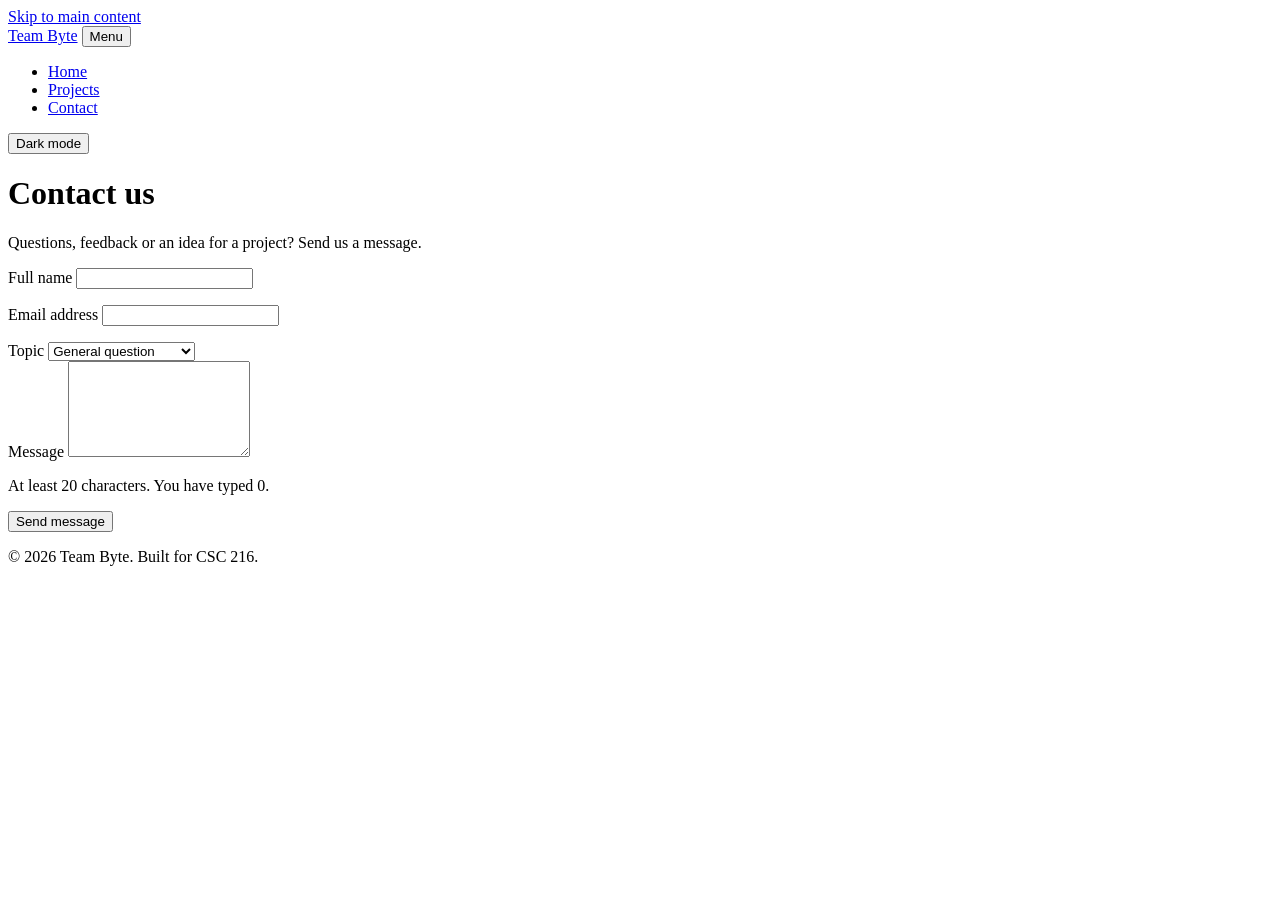
==== contact.html @ 86b4e173 "Add contact and project structure co-authored-by: mariejoeystar <rashidmaryjoy@gmail.com>" ====
<!doctype html>
<html lang="en">
  <head>
    <meta charset="UTF-8" />
    <meta name="viewport" content="width=device-width, initial-scale=1.0" />
    <meta name="description" content="Send a message to Team Byte." />
    <title>Contact | Team Byte</title>
    <link rel="stylesheet" href="css/styles.css" />
    <script src="js/script.js" defer></script>
  </head>
  <body>
    <a class="skip-link" href="#main">Skip to main content</a>

    <header class="site-header">
      <div class="container header-inner">
        <a class="logo" href="index.html">Team Byte</a>
        <button
          class="nav-toggle"
          type="button"
          aria-expanded="false"
          aria-controls="site-nav"
        >
          Menu
        </button>
        <nav id="site-nav" class="site-nav" aria-label="Main">
          <ul>
            <li><a href="index.html">Home</a></li>
            <li><a href="projects.html">Projects</a></li>
            <li><a href="contact.html" aria-current="page">Contact</a></li>
          </ul>
        </nav>
        <button class="theme-toggle" type="button" aria-pressed="false">
          Dark mode
        </button>
      </div>
    </header>

    <main id="main" class="container">
      <header class="page-header">
        <h1>Contact us</h1>
        <p class="lead">
          Questions, feedback or an idea for a project? Send us a message.
        </p>
      </header>

      <form id="contact-form" class="contact-form" novalidate>
        <div class="field">
          <label for="name">Full name</label>
          <input
            type="text"
            id="name"
            name="name"
            autocomplete="name"
            required
            aria-describedby="name-error"
          />
          <p class="error" id="name-error"></p>
        </div>

        <div class="field">
          <label for="email">Email address</label>
          <input
            type="email"
            id="email"
            name="email"
            autocomplete="email"
            required
            aria-describedby="email-error"
          />
          <p class="error" id="email-error"></p>
        </div>

        <div class="field">
          <label for="topic">Topic</label>
          <select id="topic" name="topic">
            <option value="general">General question</option>
            <option value="collaboration">Collaboration</option>
            <option value="feedback">Feedback on our site</option>
          </select>
        </div>

        <div class="field">
          <label for="message">Message</label>
          <textarea
            id="message"
            name="message"
            rows="6"
            required
            minlength="20"
            aria-describedby="message-hint message-error"
          ></textarea>
          <p class="hint" id="message-hint">
            At least 20 characters. You have typed
            <span id="char-count">0</span>.
          </p>
          <p class="error" id="message-error"></p>
        </div>

        <button class="button" type="submit">Send message</button>
        <p id="form-status" class="form-status" role="status"></p>
      </form>
    </main>

    <footer class="site-footer">
      <div class="container">
        <p>© <span id="year">2026</span> Team Byte. Built for CSC 216.</p>
      </div>
    </footer>
  </body>
</html>
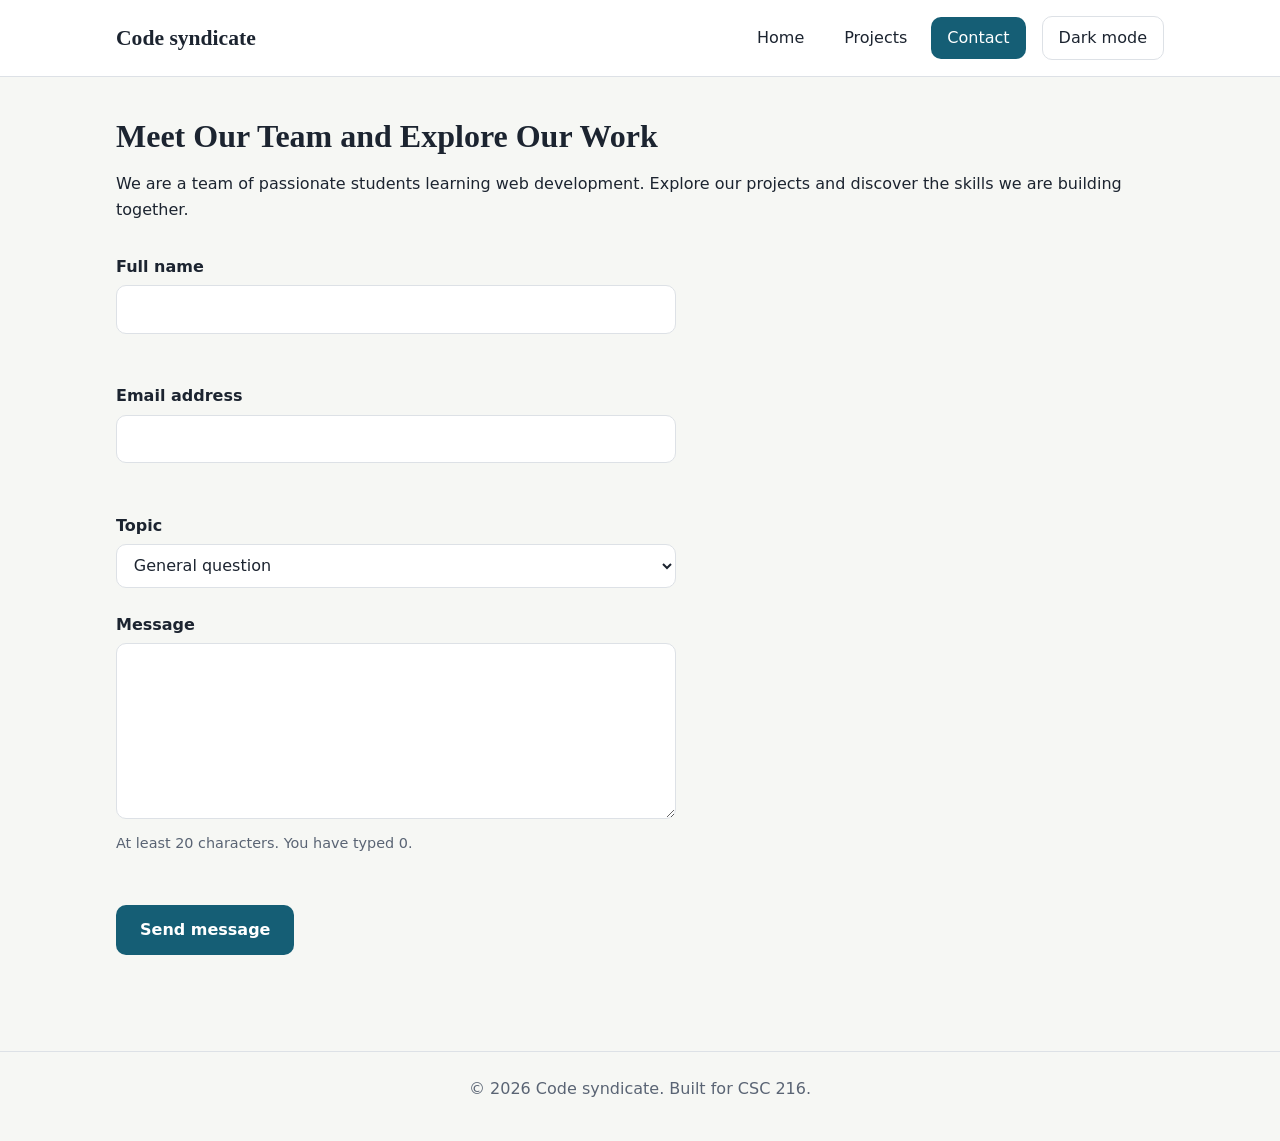
==== commit eebf2459: "complete the work co-authored-by: mariejoeystar <maryjoyrashid@gmail.com>" ====
--- a/contact.html
+++ b/contact.html
@@ -3,8 +3,8 @@
   <head>
     <meta charset="UTF-8" />
     <meta name="viewport" content="width=device-width, initial-scale=1.0" />
-    <meta name="description" content="Send a message to Team Byte." />
-    <title>Contact | Team Byte</title>
+    <meta name="description" content="Send a message to Code syndicate." />
+    <title>Contact | Code syndicate</title>
     <link rel="stylesheet" href="css/styles.css" />
     <script src="js/script.js" defer></script>
   </head>
@@ -13,7 +13,7 @@
 
     <header class="site-header">
       <div class="container header-inner">
-        <a class="logo" href="index.html">Team Byte</a>
+        <a class="logo" href="index.html">Code syndicate</a>
         <button
           class="nav-toggle"
           type="button"
@@ -37,9 +37,10 @@
 
     <main id="main" class="container">
       <header class="page-header">
-        <h1>Contact us</h1>
-        <p class="lead">
-          Questions, feedback or an idea for a project? Send us a message.
+        <h1>Meet Our Team and Explore Our Work</h1>
+        <p>
+          We are a team of passionate students learning web development. Explore
+          our projects and discover the skills we are building together.
         </p>
       </header>
 
@@ -103,7 +104,7 @@
 
     <footer class="site-footer">
       <div class="container">
-        <p>© <span id="year">2026</span> Team Byte. Built for CSC 216.</p>
+        <p>© <span id="year">2026</span> Code syndicate. Built for CSC 216.</p>
       </div>
     </footer>
   </body>
--- a/css/styles.css
+++ b/css/styles.css
@@ -0,0 +1,430 @@
+/* =====================================================
+   Team website stylesheet (CSC 216, Lab 2)
+   One file styles every page on the site.
+   ===================================================== */
+
+/* ---------- 1. Design tokens ---------- */
+:root {
+  --color-bg: #f6f7f4;
+  --color-surface: #ffffff;
+  --color-text: #1c2430;
+  --color-muted: #5a6474;
+  --color-primary: #155e75;
+  --color-primary-dark: #0c4a6e;
+  --color-on-primary: #ffffff;
+  --color-border: #dde1e6;
+  --color-error: #b3261e;
+  --color-success: #1e7b3a;
+
+  --font-body: system-ui, -apple-system, "Segoe UI", Roboto, Arial, sans-serif;
+  --font-heading: Georgia, "Times New Roman", serif;
+
+  --space-1: 0.5rem;
+  --space-2: 1rem;
+  --space-3: 1.5rem;
+  --space-4: 2.5rem;
+  --space-5: 4rem;
+
+  --radius: 10px;
+  --max-width: 1080px;
+}
+
+body.dark {
+  --color-bg: #11161d;
+  --color-surface: #1a212b;
+  --color-text: #e7ebf0;
+  --color-muted: #a2abb9;
+  --color-primary: #67e8d2;
+  --color-primary-dark: #99f6e4;
+  --color-on-primary: #0b1f1f;
+  --color-border: #2b3340;
+  --color-error: #ff8a80;
+  --color-success: #7ddc97;
+  color-scheme: dark;
+}
+/* ---------- 2. Base and reset ---------- */
+*,
+*::before,
+*::after {
+  box-sizing: border-box;
+}
+
+body {
+  margin: 0;
+  font-family: var(--font-body);
+  font-size: 1rem;
+  line-height: 1.6;
+  color: var(--color-text);
+  background-color: var(--color-bg);
+  transition:
+    background-color 0.3s ease,
+    color 0.3s ease;
+}
+
+h1,
+h2,
+h3 {
+  font-family: var(--font-heading);
+  line-height: 1.2;
+  margin: 0 0 var(--space-2);
+}
+
+p {
+  margin: 0 0 var(--space-2);
+}
+
+a {
+  color: var(--color-primary);
+}
+
+a:hover {
+  color: var(--color-primary-dark);
+}
+
+img {
+  max-width: 100%;
+  display: block;
+}
+
+:focus-visible {
+  outline: 3px solid var(--color-primary);
+  outline-offset: 3px;
+}
+/* ---------- 3. Layout helpers ---------- */
+.container {
+  width: 100%;
+  max-width: var(--max-width);
+  margin-inline: auto;
+  padding-inline: var(--space-2);
+}
+
+.section {
+  padding-block: var(--space-4);
+}
+
+.skip-link {
+  position: absolute;
+  top: -4rem;
+  left: var(--space-2);
+  z-index: 100;
+  padding: var(--space-1) var(--space-2);
+  border-radius: var(--radius);
+  background-color: var(--color-primary);
+  color: var(--color-on-primary);
+}
+
+.skip-link:focus {
+  top: var(--space-2);
+}
+/* ---------- 4. Header and navigation ---------- */
+.site-header {
+  position: sticky;
+  top: 0;
+  z-index: 10;
+  background-color: var(--color-surface);
+  border-bottom: 1px solid var(--color-border);
+}
+
+.header-inner {
+  display: flex;
+  flex-wrap: wrap;
+  align-items: center;
+  gap: var(--space-2);
+  padding-block: var(--space-2);
+}
+
+.logo {
+  margin-right: auto;
+  font-family: var(--font-heading);
+  font-size: 1.35rem;
+  font-weight: 700;
+  color: var(--color-text);
+  text-decoration: none;
+}
+
+.site-nav ul {
+  display: flex;
+  gap: var(--space-1);
+  margin: 0;
+  padding: 0;
+  list-style: none;
+}
+
+.site-nav a {
+  display: block;
+  padding: var(--space-1) var(--space-2);
+  border-radius: var(--radius);
+  color: var(--color-text);
+  font-weight: 500;
+  text-decoration: none;
+}
+
+.site-nav a:hover {
+  background-color: var(--color-bg);
+}
+
+.site-nav a[aria-current="page"] {
+  background-color: var(--color-primary);
+  color: var(--color-on-primary);
+}
+
+.nav-toggle,
+.theme-toggle {
+  padding: var(--space-1) var(--space-2);
+  border: 1px solid var(--color-border);
+  border-radius: var(--radius);
+  background-color: transparent;
+  color: var(--color-text);
+  font: inherit;
+  cursor: pointer;
+}
+
+.theme-toggle[aria-pressed="true"] {
+  border-color: var(--color-primary);
+  color: var(--color-primary);
+}
+
+.nav-toggle {
+  display: none;
+}
+
+/*IMAGES*/
+.card img {
+  width: 100px;
+  height: 120px;
+  object-fit: cover;
+  object-position: center 20%;
+  border-radius: 8px;
+}
+/* ---------- 5. Buttons and hero ---------- */
+.button {
+  display: inline-block;
+  padding: 0.75rem 1.5rem;
+  border: none;
+  border-radius: var(--radius);
+  background-color: var(--color-primary);
+  color: var(--color-on-primary);
+  font: inherit;
+  font-weight: 600;
+  text-decoration: none;
+  cursor: pointer;
+  transition:
+    background-color 0.2s ease,
+    transform 0.2s ease;
+}
+
+.button:hover {
+  background-color: var(--color-primary-dark);
+  color: var(--color-on-primary);
+  transform: translateY(-2px);
+}
+
+.hero {
+  padding-block: var(--space-5);
+  background: linear-gradient(135deg, var(--color-surface), var(--color-bg));
+  border-bottom: 1px solid var(--color-border);
+}
+
+.hero h1 {
+  max-width: 18ch;
+  font-size: clamp(2rem, 5vw, 3.25rem);
+}
+
+.eyebrow {
+  margin-bottom: var(--space-1);
+  color: var(--color-primary);
+  font-size: 0.8rem;
+  font-weight: 700;
+  letter-spacing: 0.12em;
+  text-transform: uppercase;
+}
+
+.lead {
+  max-width: 55ch;
+  margin-bottom: var(--space-3);
+  color: var(--color-muted);
+  font-size: 1.2rem;
+}
+
+.page-header {
+  padding-block: var(--space-4) var(--space-2);
+}
+/* ---------- 6. Cards and grids ---------- */
+.team-grid,
+.project-grid {
+  display: grid;
+  grid-template-columns: repeat(auto-fit, minmax(260px, 1fr));
+  gap: var(--space-3);
+}
+
+.card {
+  padding: var(--space-3);
+  border: 1px solid var(--color-border);
+  border-radius: var(--radius);
+  background-color: var(--color-surface);
+}
+
+.avatar {
+  display: grid;
+  place-items: center;
+  width: 64px;
+  height: 64px;
+  margin-bottom: var(--space-2);
+  border-radius: 50%;
+  background-color: var(--color-primary);
+  color: var(--color-on-primary);
+  font-size: 1.25rem;
+  font-weight: 700;
+}
+
+.role {
+  color: var(--color-primary);
+  font-weight: 600;
+}
+
+.skill-list {
+  padding-left: 1.25rem;
+}
+
+.skill-list li {
+  margin-bottom: var(--space-1);
+}
+/* ---------- 7. Projects page ---------- */
+.filters {
+  display: flex;
+  flex-wrap: wrap;
+  gap: var(--space-1);
+  margin-bottom: var(--space-2);
+}
+
+.filter-btn {
+  padding: 0.4rem 1rem;
+  border: 1px solid var(--color-border);
+  border-radius: 999px;
+  background-color: var(--color-surface);
+  color: var(--color-text);
+  font: inherit;
+  cursor: pointer;
+}
+
+.filter-btn[aria-pressed="true"] {
+  border-color: var(--color-primary);
+  background-color: var(--color-primary);
+  color: var(--color-on-primary);
+}
+
+.project-count {
+  color: var(--color-muted);
+}
+
+.tag {
+  display: inline-block;
+  margin-bottom: var(--space-1);
+  color: var(--color-primary);
+  font-size: 0.75rem;
+  font-weight: 700;
+  letter-spacing: 0.06em;
+  text-transform: uppercase;
+}
+
+/* ---------- 8. Contact form ---------- */
+.contact-form {
+  max-width: 560px;
+  padding-bottom: var(--space-4);
+}
+
+.field {
+  margin-bottom: var(--space-3);
+}
+
+label {
+  display: block;
+  margin-bottom: 0.35rem;
+  font-weight: 600;
+}
+
+input,
+select,
+textarea {
+  width: 100%;
+  padding: 0.65rem 0.8rem;
+  border: 1px solid var(--color-border);
+  border-radius: var(--radius);
+  background-color: var(--color-surface);
+  color: var(--color-text);
+  font: inherit;
+}
+
+input:focus,
+select:focus,
+textarea:focus {
+  border-color: var(--color-primary);
+}
+
+input[aria-invalid="true"],
+textarea[aria-invalid="true"] {
+  border-color: var(--color-error);
+}
+
+.hint,
+.error {
+  margin: 0.35rem 0 0;
+  font-size: 0.9rem;
+}
+
+.hint {
+  color: var(--color-muted);
+}
+
+.error {
+  min-height: 1.4em;
+  color: var(--color-error);
+}
+
+.form-status {
+  margin-top: var(--space-2);
+  color: var(--color-success);
+  font-weight: 600;
+}
+/* ---------- 9. Footer ---------- */
+.site-footer {
+  margin-top: var(--space-4);
+  padding-block: var(--space-3);
+  border-top: 1px solid var(--color-border);
+  color: var(--color-muted);
+  text-align: center;
+}
+
+/* ---------- 10. Small screens ---------- */
+@media (max-width: 700px) {
+  .nav-toggle {
+    display: inline-block;
+  }
+
+  .site-nav {
+    display: none;
+    order: 3;
+    width: 100%;
+  }
+
+  .site-nav.open {
+    display: block;
+  }
+
+  .site-nav ul {
+    flex-direction: column;
+  }
+
+  .section {
+    padding-block: var(--space-3);
+  }
+}
+
+/* ---------- 11. Respect reduced-motion preferences ---------- */
+@media (prefers-reduced-motion: reduce) {
+  *,
+  *::before,
+  *::after {
+    transition: none !important;
+  }
+}
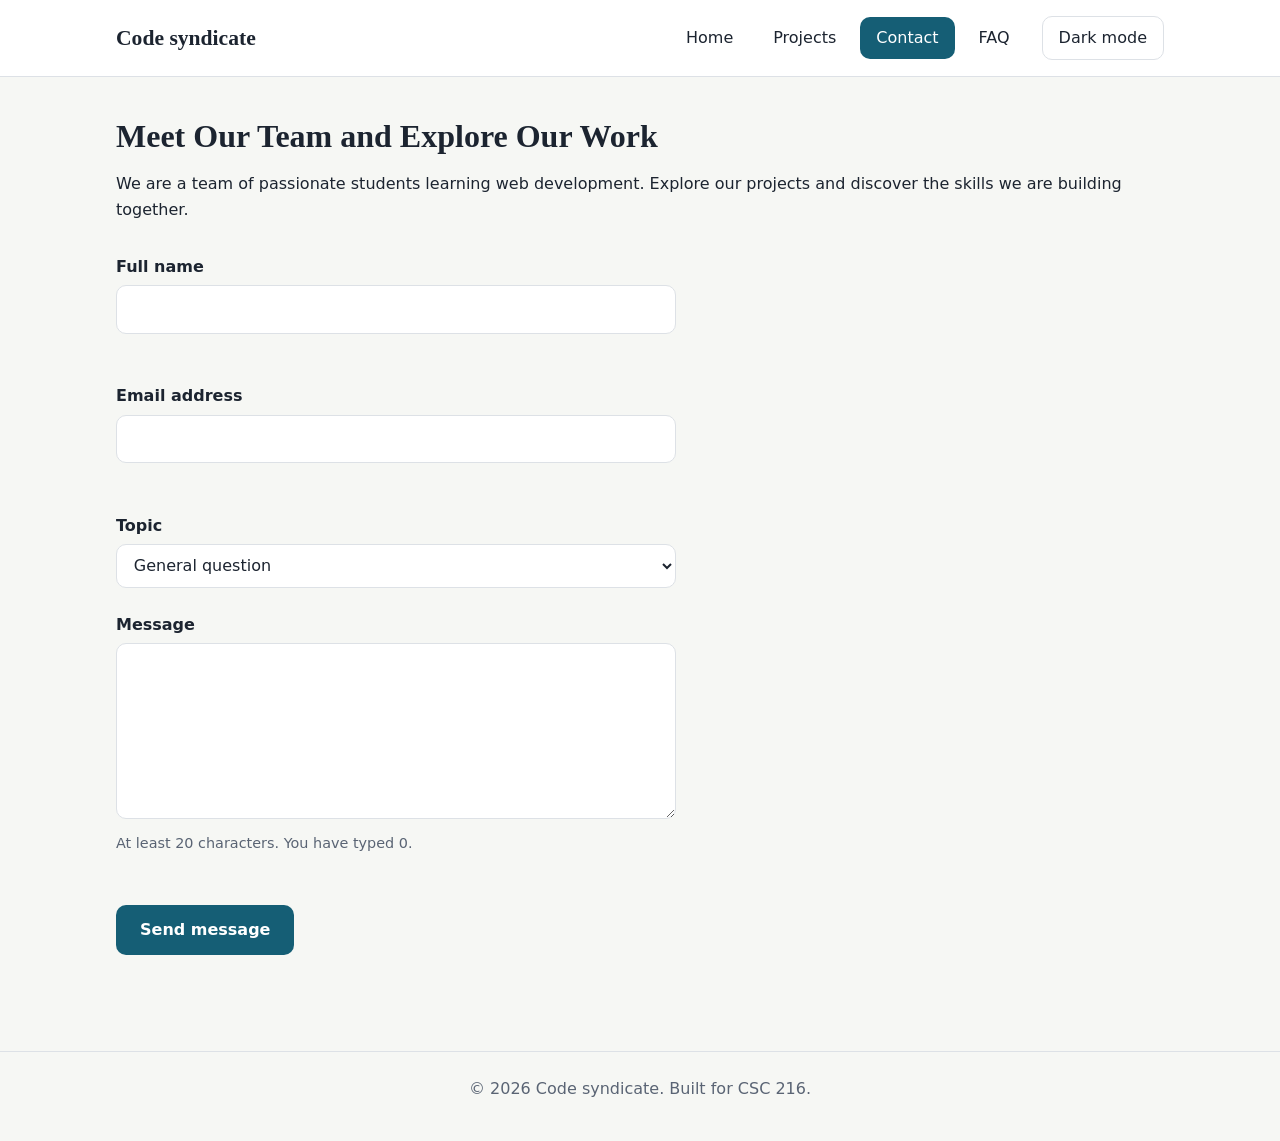
==== commit 650b222b: "git add . git commit -m "added faq.html and updated index.html,contact.html,projects.html to include" ====
--- a/contact.html
+++ b/contact.html
@@ -27,6 +27,7 @@
             <li><a href="index.html">Home</a></li>
             <li><a href="projects.html">Projects</a></li>
             <li><a href="contact.html" aria-current="page">Contact</a></li>
+            <li><a href="faq.html">FAQ</a></li>
           </ul>
         </nav>
         <button class="theme-toggle" type="button" aria-pressed="false">
--- a/css/styles.css
+++ b/css/styles.css
@@ -34,9 +34,8 @@
   --color-surface: #1a212b;
   --color-text: #e7ebf0;
   --color-muted: #a2abb9;
-  --color-primary: #67e8d2;
-  --color-primary-dark: #99f6e4;
-  --color-on-primary: #0b1f1f;
+  --color-primary: #67e8d2 --color-primary-dark: #99f6e4
+    --color-on-primary: #0b1f1f;
   --color-border: #2b3340;
   --color-error: #ff8a80;
   --color-success: #7ddc97;
@@ -188,7 +187,7 @@
   display: none;
 }
 
-/*IMAGES*/
+/*images*/
 .card img {
   width: 100px;
   height: 120px;
